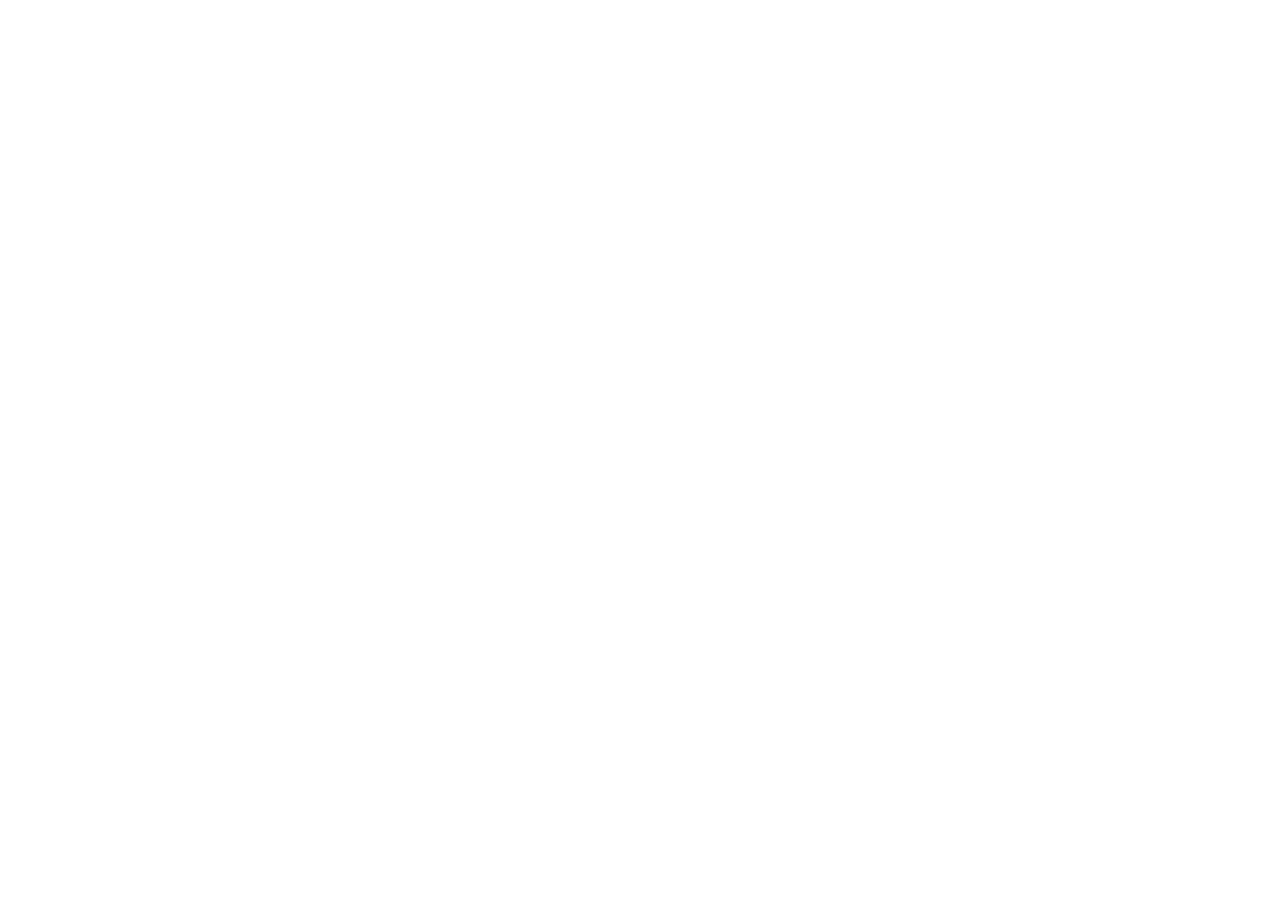
==== Wk2_mazur_michael/index.html @ 859a15ab "push" ====
<!DOCTYPE html>
<html>
<head lang="en">
    <meta charset="UTF-8">
    <meta name="viewport" content="width=device-width, initial-scale=1.0">
    <title>Hedgie World</title>
    <link href="css/bootstrap.min.css">
    <link href="css/style.css" type="text/css" rel="stylesheet">
</head>
<body>
<div id="wrapper">
    <div class="container">
        <header>
            <!-- Where the logo will  go -->
            <nav>

            </nav>
        </header>
    </div>
</div>
<!-- JavaScript Files -->
<script src="//code.jquery.com/jquery-1.11.3.min.js"></script>
<script src="js/bootstrap.min.js"></script>
</body>
</html>
---- Wk2_mazur_michael/css/style.css ----
/* Custom CSS Stylesheet for Hedgie World

Michael Mazur
Wk2 - Bootstrap Design
DWS2 - 07/2015
*/
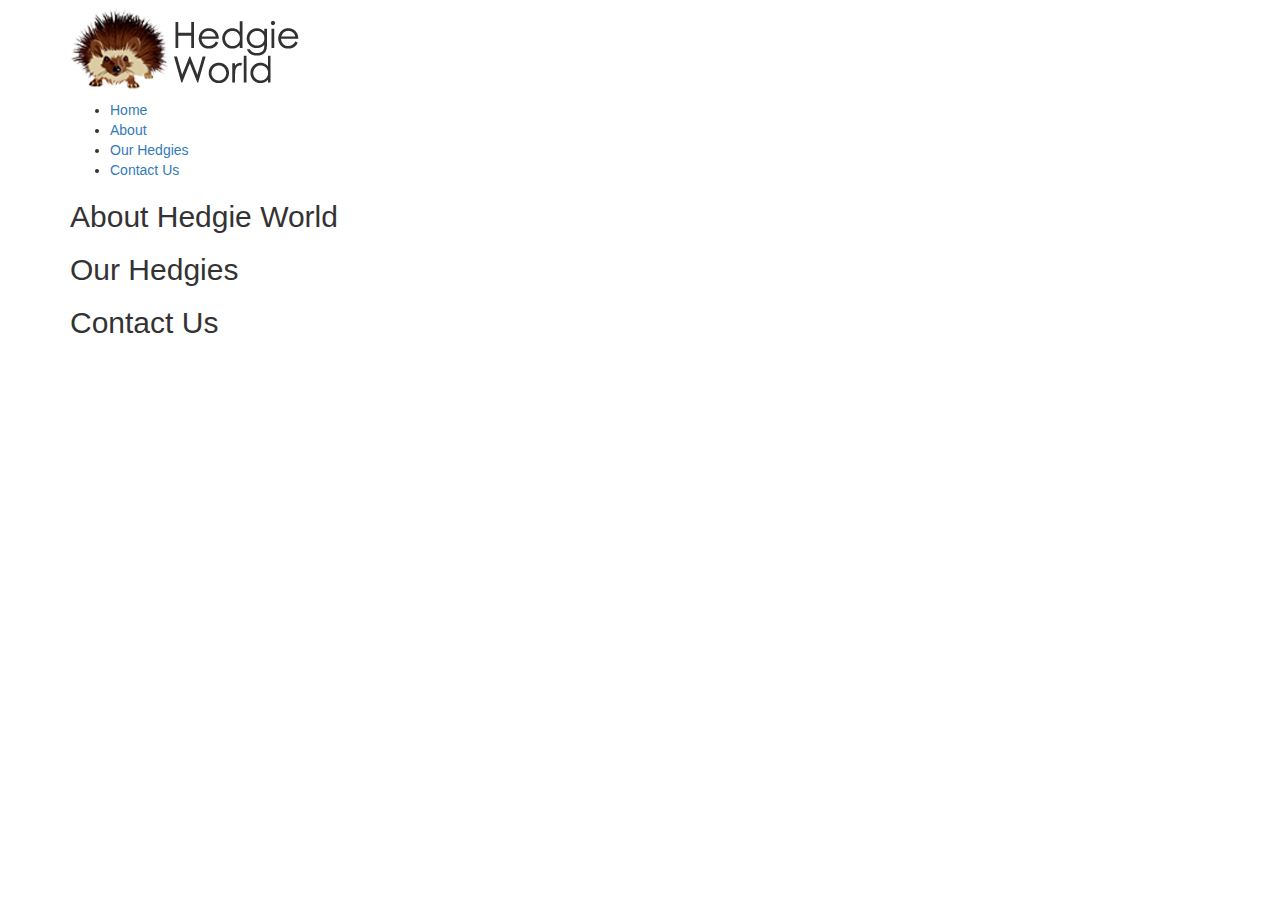
==== commit b5479233: "push" ====
--- a/Wk2_mazur_michael/index.html
+++ b/Wk2_mazur_michael/index.html
@@ -4,7 +4,7 @@
     <meta charset="UTF-8">
     <meta name="viewport" content="width=device-width, initial-scale=1.0">
     <title>Hedgie World</title>
-    <link href="css/bootstrap.min.css">
+    <link href="css/bootstrap.min.css" type="text/css" rel="stylesheet">
     <link href="css/style.css" type="text/css" rel="stylesheet">
 </head>
 <body>
@@ -12,10 +12,35 @@
     <div class="container">
         <header>
             <!-- Where the logo will  go -->
+            <div class="logo">
+                <a href="#">
+                    <img src="images/Hedgie-World-Logo.png">
+                </a>
+            </div>
             <nav>
-
+                <ul>
+                    <li><a href="#">Home</a></li>
+                    <li><a href="#about">About</a></li>
+                    <li><a href="#hedgies">Our Hedgies</a></li>
+                    <li><a href="#contact">Contact Us</a></li>
+                </ul>
             </nav>
         </header>
+        <div id="about">
+            <h2>About Hedgie World</h2>
+            <aside>
+
+            </aside>
+            <article>
+
+            </article>
+        </div>
+        <div id="hedgies">
+            <h2>Our Hedgies</h2>
+        </div>
+        <div id="contact">
+            <h2>Contact Us</h2>
+        </div>
     </div>
 </div>
 <!-- JavaScript Files -->
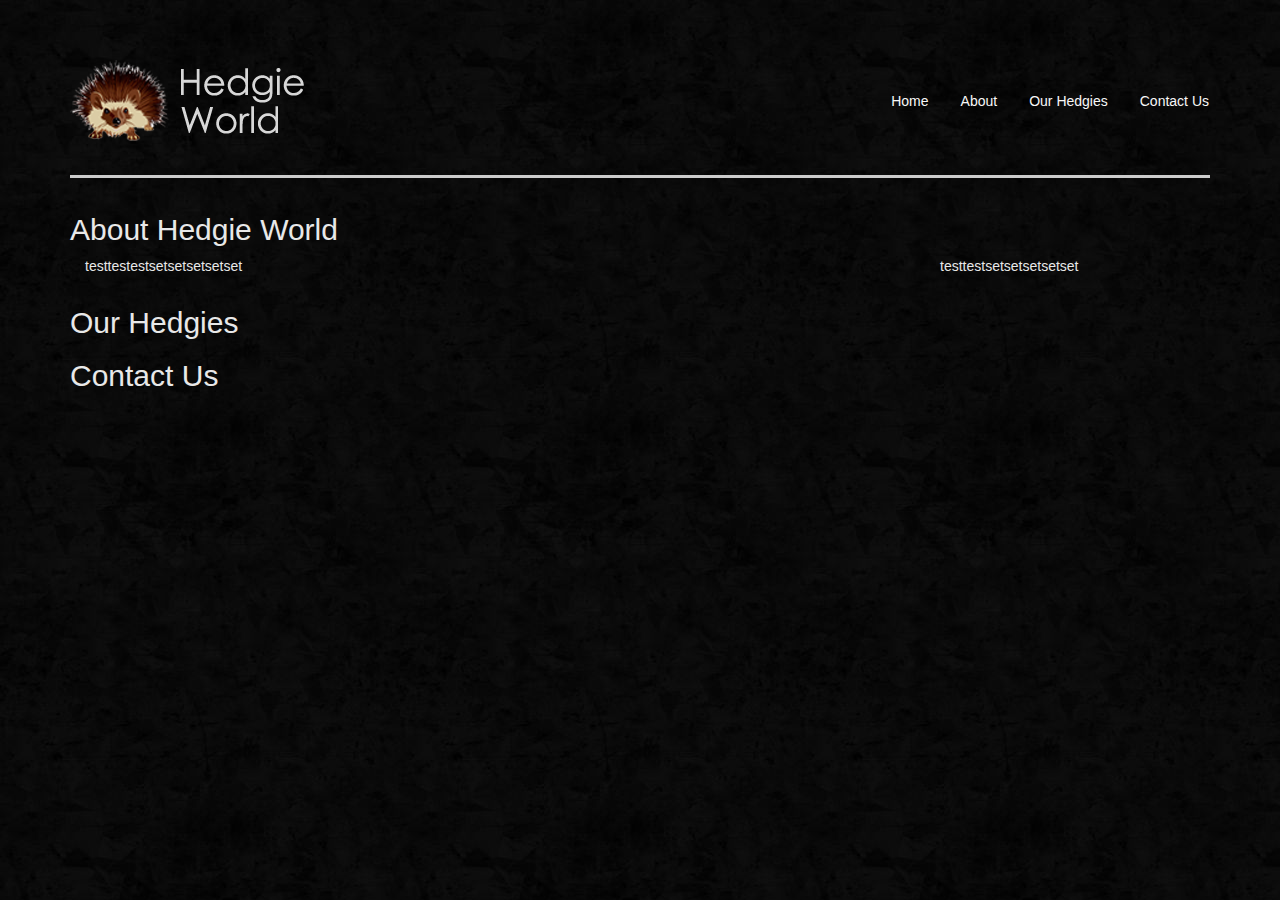
==== commit 5561d3f7: "push" ====
--- a/Wk2_mazur_michael/index.html
+++ b/Wk2_mazur_michael/index.html
@@ -10,15 +10,15 @@
 <body>
 <div id="wrapper">
     <div class="container">
-        <header>
+        <header class="clearfix">
             <!-- Where the logo will  go -->
             <div class="logo">
                 <a href="#">
-                    <img src="images/Hedgie-World-Logo.png">
+                    <img src="images/Hedgie-World-Logo-light.png">
                 </a>
             </div>
-            <nav>
-                <ul>
+            <nav class="navbar navbar-right menu">
+                <ul class="nav nav-pills">
                     <li><a href="#">Home</a></li>
                     <li><a href="#about">About</a></li>
                     <li><a href="#hedgies">Our Hedgies</a></li>
@@ -26,17 +26,23 @@
                 </ul>
             </nav>
         </header>
-        <div id="about">
+        <div id="about" class="clearfix">
             <h2>About Hedgie World</h2>
-            <aside>
-
+             <article class="col-md-8">
+                <p>testtestestsetsetsetsetset</p>
+            </article>
+            <aside class="col-md-3 col-md-offset-1">
+                <p>testtestsetsetsetsetset</p>
             </aside>
-            <article>
-
-            </article>
         </div>
         <div id="hedgies">
             <h2>Our Hedgies</h2>
+            <article>
+                <div class="col-md-3 col-xs-6"></div>
+                <div class="col-md-3 col-xs-6"></div>
+                <div class="col-md-3 col-xs-6"></div>
+                <div class="col-md-3 col-xs-6"></div>
+            </article>
         </div>
         <div id="contact">
             <h2>Contact Us</h2>
--- a/Wk2_mazur_michael/css/style.css
+++ b/Wk2_mazur_michael/css/style.css
@@ -5,3 +5,31 @@
 DWS2 - 07/2015
 */
 
+body {
+    background-image: url("../images/black_pattern_tile.jpg");
+    background-repeat: repeat;
+    color: #e8e8e8;
+}
+.container {
+    margin-top: 50px;
+}
+
+/*Header/Nav Section */
+header {
+    margin-bottom: 15px;
+    border-bottom: 3px solid #ccc;
+    padding-bottom: 25px;
+}
+.logo {
+    float: left;
+}
+nav.navbar.navbar-right.menu {
+    margin-top: 30px;
+}
+ul.nav.nav-pills li a {
+    color: #f8f8f8;
+}
+ul.nav.nav-pills li a:hover {
+    color: #5e5e5e;
+    background: #e8e8e8;
+}
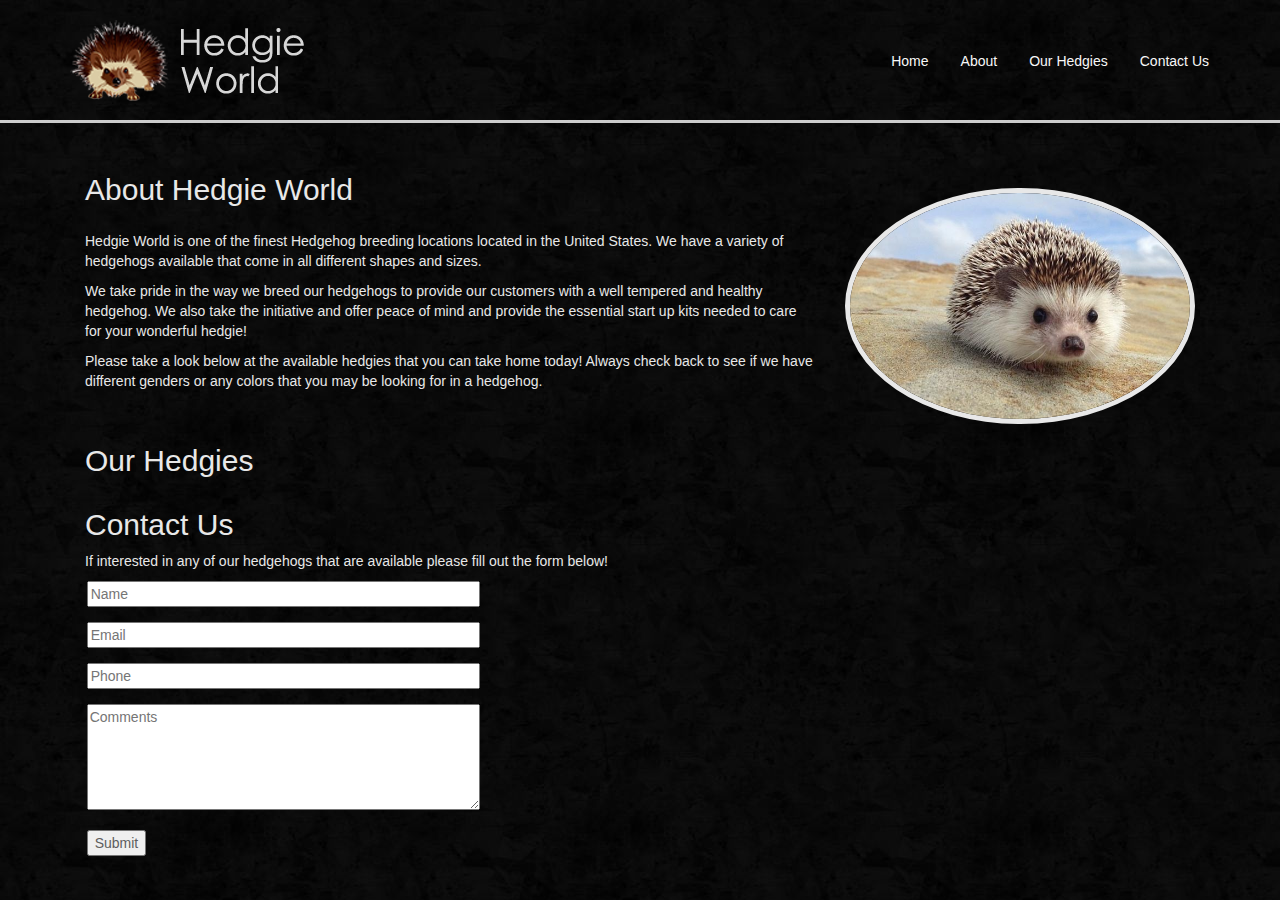
==== commit b50c66cf: "push" ====
--- a/Wk2_mazur_michael/index.html
+++ b/Wk2_mazur_michael/index.html
@@ -11,7 +11,6 @@
 <div id="wrapper">
     <div class="container">
         <header class="clearfix">
-            <!-- Where the logo will  go -->
             <div class="logo">
                 <a href="#">
                     <img src="images/Hedgie-World-Logo-light.png">
@@ -27,25 +26,50 @@
             </nav>
         </header>
         <div id="about" class="clearfix">
-            <h2>About Hedgie World</h2>
-             <article class="col-md-8">
-                <p>testtestestsetsetsetsetset</p>
-            </article>
-            <aside class="col-md-3 col-md-offset-1">
-                <p>testtestsetsetsetsetset</p>
+            <aside class="col-md-4 pull-right">
+                <img class="img-responsive" src="images/hedgehog.jpg"/>
             </aside>
+            <article class="col-md-8 pull-left">
+                <h2>About Hedgie World</h2>
+                <p style="margin-top: 25px;">Hedgie World is one of the finest Hedgehog breeding locations located in the United States.  We have a variety of hedgehogs available that come in all different shapes and sizes.</p>
+                <p>We take pride in the way we breed our hedgehogs to provide our customers with a well tempered and healthy hedgehog.  We also take the initiative and offer peace of mind and provide the essential start up kits needed to care for your wonderful hedgie!</p>
+                <p>Please take a look below at the available hedgies that you can take home today!  Always check back to see if we have different genders or any colors that you may be looking for in a hedgehog.</p>
+             </article>
+
         </div>
         <div id="hedgies">
-            <h2>Our Hedgies</h2>
-            <article>
+            <article class="col-md-12">
+                <h2>Our Hedgies</h2>
                 <div class="col-md-3 col-xs-6"></div>
                 <div class="col-md-3 col-xs-6"></div>
                 <div class="col-md-3 col-xs-6"></div>
                 <div class="col-md-3 col-xs-6"></div>
             </article>
         </div>
-        <div id="contact">
+        <div id="contact" class="col-md-12">
             <h2>Contact Us</h2>
+            <p>If interested in any of our hedgehogs that are available please fill out the form below!</p>
+            <form id="contact-form" class="form-horizontal">
+                <div class="form-group">
+                    <label for="name" class="sr-only">Name</label>
+                    <input type="text" id="name" placeholder="Name">
+                </div>
+                <div class="form-group">
+                    <label for="email" class="sr-only">Email</label>
+                    <input type="email" id="email" placeholder="Email">
+                </div>
+                <div class="form-group">
+                    <label for="phone" class="sr-only">Phone</label>
+                    <input type="tel" id="phone" placeholder="Phone">
+                </div>
+                <div class="form-group">
+                    <label for="comments" class="sr-only">Comments</label>
+                    <textarea id="comments" placeholder="Comments" rows="5"></textarea>
+                </div>
+                <div class="form-group">
+                    <input type="submit" name="submit" value="Submit">
+                </div>
+            </form>
         </div>
     </div>
 </div>
--- a/Wk2_mazur_michael/css/style.css
+++ b/Wk2_mazur_michael/css/style.css
@@ -11,17 +11,24 @@
     color: #e8e8e8;
 }
 .container {
-    margin-top: 50px;
+    margin-top: 10px;
 }
 
 /*Header/Nav Section */
 header {
     margin-bottom: 15px;
     border-bottom: 3px solid #ccc;
-    padding-bottom: 25px;
+    padding-bottom: 10px;
+    margin-left: -100%;
+    margin-right: -100%;
+    padding-left: 100%;
+    padding-right: 100%;
 }
 .logo {
     float: left;
+}
+.logo img:hover {
+    opacity: .9;
 }
 nav.navbar.navbar-right.menu {
     margin-top: 30px;
@@ -33,3 +40,32 @@
     color: #5e5e5e;
     background: #e8e8e8;
 }
+
+
+/* Body Sections CSS*/
+
+/*About Section */
+#about {
+    margin-top: 50px;
+}
+#about h2:first-child {
+    margin-top: 0;
+}
+#about aside img {
+    border-radius: 100%;
+    border: 5px solid;
+    margin-top: 15px;
+}
+
+/* Contact Form CSS*/
+form#contact-form {
+    margin-left: 1.5%;
+}
+input[type="text"], input[type="email"], input[type="tel"], textarea {
+    width: 35%;
+    color: #5e5e5e!important;
+}
+input[type="submit"] {
+    color: #5e5e5e;
+}
+/* Media Queries */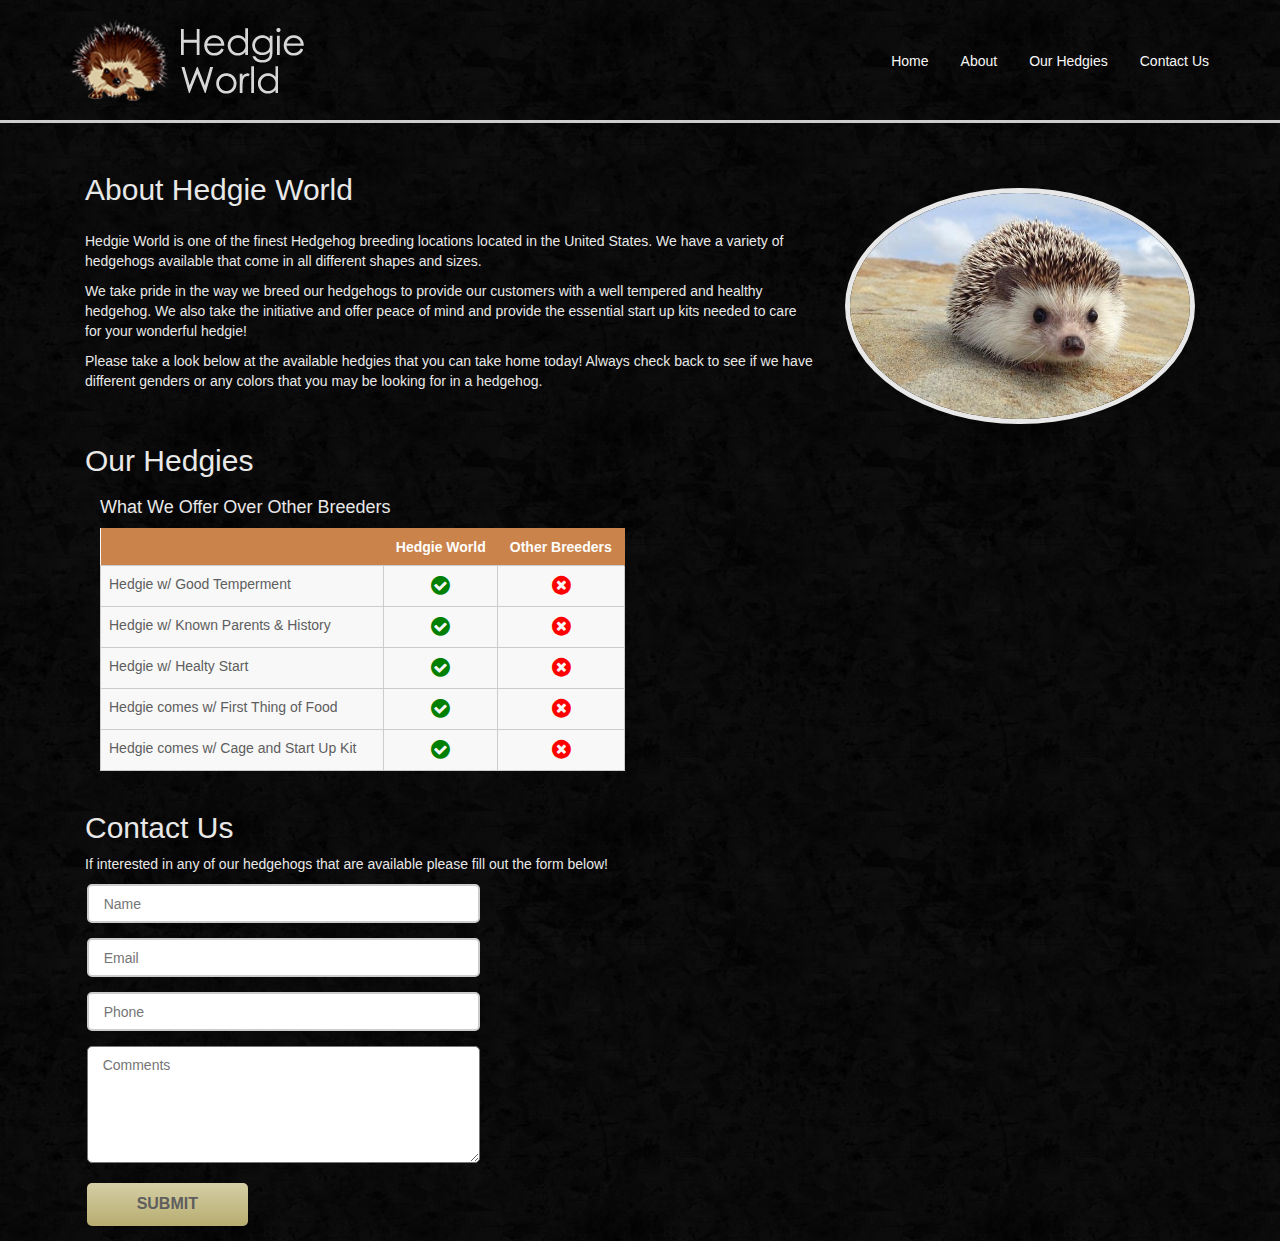
==== commit cab803aa: "push" ====
--- a/Wk2_mazur_michael/index.html
+++ b/Wk2_mazur_michael/index.html
@@ -4,6 +4,7 @@
     <meta charset="UTF-8">
     <meta name="viewport" content="width=device-width, initial-scale=1.0">
     <title>Hedgie World</title>
+    <link rel="stylesheet" href="//maxcdn.bootstrapcdn.com/font-awesome/4.3.0/css/font-awesome.min.css">
     <link href="css/bootstrap.min.css" type="text/css" rel="stylesheet">
     <link href="css/style.css" type="text/css" rel="stylesheet">
 </head>
@@ -43,7 +44,43 @@
                 <div class="col-md-3 col-xs-6"></div>
                 <div class="col-md-3 col-xs-6"></div>
                 <div class="col-md-3 col-xs-6"></div>
-                <div class="col-md-3 col-xs-6"></div>
+
+
+                <div class="col-md-6 col-xs-12">
+                    <h4>What We Offer Over Other Breeders</h4>
+                    <table class="table table-responsive">
+                        <tr>
+                            <th></th>
+                            <th>Hedgie World</th>
+                            <th>Other Breeders</th>
+                        </tr>
+                        <tr>
+                            <td>Hedgie w/ Good Temperment</td>
+                            <td><i class="fa fa-check-circle" style="color: green;"></i></td>
+                            <td><i class="fa fa-times-circle" style="color: red;"</td>
+                        </tr>
+                        <tr>
+                            <td>Hedgie w/ Known Parents & History</td>
+                            <td><i class="fa fa-check-circle" style="color: green;"></i></td>
+                            <td><i class="fa fa-times-circle" style="color: red;"</td>
+                        </tr>
+                        <tr>
+                            <td>Hedgie w/ Healty Start</td>
+                            <td><i class="fa fa-check-circle" style="color: green;"></i></td>
+                            <td><i class="fa fa-times-circle" style="color: red;"</td>
+                        </tr>
+                        <tr>
+                            <td>Hedgie comes w/ First Thing of Food</td>
+                            <td><i class="fa fa-check-circle" style="color: green;"></i></td>
+                            <td><i class="fa fa-times-circle" style="color: red;"</td>
+                        </tr>
+                        <tr>
+                            <td>Hedgie comes w/ Cage and Start Up Kit</td>
+                            <td><i class="fa fa-check-circle" style="color: green;"></i></td>
+                            <td><i class="fa fa-times-circle" style="color: red;"</td>
+                        </tr>
+                    </table>
+                </div>
             </article>
         </div>
         <div id="contact" class="col-md-12">
--- a/Wk2_mazur_michael/css/style.css
+++ b/Wk2_mazur_michael/css/style.css
@@ -57,6 +57,29 @@
     margin-top: 15px;
 }
 
+/* Our Hedgies Section*/
+
+#hedgies table {
+    background: #f8f8f8;
+    color: #5e5e5e;
+}
+#hedgies table td{
+    border: 1px solid #ccc;
+}
+#hedgies table th {
+    background: #CA834A;
+    color: #fff;
+    border-top: 1px solid #ca834a;
+}
+#hedgies table th:last-child {
+    border-right: 1px solid #ca834a;
+}
+#hedgies table td:nth-child(2), #hedgies table td:last-child, #hedgies table th:nth-child(2), #hedgies table th:last-child {
+    text-align: center;
+}
+#hedgies table td i {
+    font-size: 22px;
+}
 /* Contact Form CSS*/
 form#contact-form {
     margin-left: 1.5%;
@@ -65,7 +88,76 @@
     width: 35%;
     color: #5e5e5e!important;
 }
+input[type="text"], input[type="email"], input[type="tel"] {
+    padding: 7.5px 15px;
+    border-radius: 5px;
+    /* border: none; */
+    border: 2px solid #ccc;
+}
+textarea {
+    padding: 7.5px 15px;
+    border-radius: 5px;
+}
 input[type="submit"] {
     color: #5e5e5e;
+    font-size: 16px;
+    font-weight: bold;
+    text-transform: uppercase;
+    padding: 10px 50px;
+    border: none;
+    border-radius: 5px;
+    /* Permalink - use to edit and share this gradient: http://colorzilla.com/gradient-editor/#d5cea6+0,c9c190+40,b7ad70+100;Brown+3D */
+    background: #d5cea6; /* Old browsers */
+    background: -moz-linear-gradient(top,  #d5cea6 0%, #c9c190 40%, #b7ad70 100%); /* FF3.6+ */
+    background: -webkit-gradient(linear, left top, left bottom, color-stop(0%,#d5cea6), color-stop(40%,#c9c190), color-stop(100%,#b7ad70)); /* Chrome,Safari4+ */
+    background: -webkit-linear-gradient(top,  #d5cea6 0%,#c9c190 40%,#b7ad70 100%); /* Chrome10+,Safari5.1+ */
+    background: -o-linear-gradient(top,  #d5cea6 0%,#c9c190 40%,#b7ad70 100%); /* Opera 11.10+ */
+    background: -ms-linear-gradient(top,  #d5cea6 0%,#c9c190 40%,#b7ad70 100%); /* IE10+ */
+    background: linear-gradient(to bottom,  #d5cea6 0%,#c9c190 40%,#b7ad70 100%); /* W3C */
+    filter: progid:DXImageTransform.Microsoft.gradient( startColorstr='#d5cea6', endColorstr='#b7ad70',GradientType=0 ); /* IE6-9 */
 }
-/* Media Queries */+input[type="submit"]:hover {
+    /* Permalink - use to edit and share this gradient: http://colorzilla.com/gradient-editor/#d3c578+0,c6b865+40,b5a655+100 */
+    background: #d3c578; /* Old browsers */
+    background: -moz-linear-gradient(top,  #d3c578 0%, #c6b865 40%, #b5a655 100%); /* FF3.6+ */
+    background: -webkit-gradient(linear, left top, left bottom, color-stop(0%,#d3c578), color-stop(40%,#c6b865), color-stop(100%,#b5a655)); /* Chrome,Safari4+ */
+    background: -webkit-linear-gradient(top,  #d3c578 0%,#c6b865 40%,#b5a655 100%); /* Chrome10+,Safari5.1+ */
+    background: -o-linear-gradient(top,  #d3c578 0%,#c6b865 40%,#b5a655 100%); /* Opera 11.10+ */
+    background: -ms-linear-gradient(top,  #d3c578 0%,#c6b865 40%,#b5a655 100%); /* IE10+ */
+    background: linear-gradient(to bottom,  #d3c578 0%,#c6b865 40%,#b5a655 100%); /* W3C */
+    filter: progid:DXImageTransform.Microsoft.gradient( startColorstr='#d3c578', endColorstr='#b5a655',GradientType=0 ); /* IE6-9 */
+}
+/* Media Queries */
+@media (max-width: 992px) {
+    #about aside img {
+        max-width: 60%;
+        border-radius: 100%;
+        border: 5px solid;
+        margin: 0 auto 25px;
+    }
+    input[type="text"], input[type="email"], input[type="tel"], textarea {
+        width: 100%;
+    }
+    input[type="submit"] {
+        width: 100%;
+    }
+}
+@media (max-width: 649px) {
+    .logo {
+        float: none;
+        text-align: center;
+    }
+    nav.navbar.navbar-right.menu {
+        width: 100%;
+        float: none!important;
+        margin: 0 auto;
+    }
+    .nav {
+        padding-left: 15%;
+    }
+}
+@media (max-width: 462px) {
+    .nav {
+        padding-left: 0%;
+    }
+}
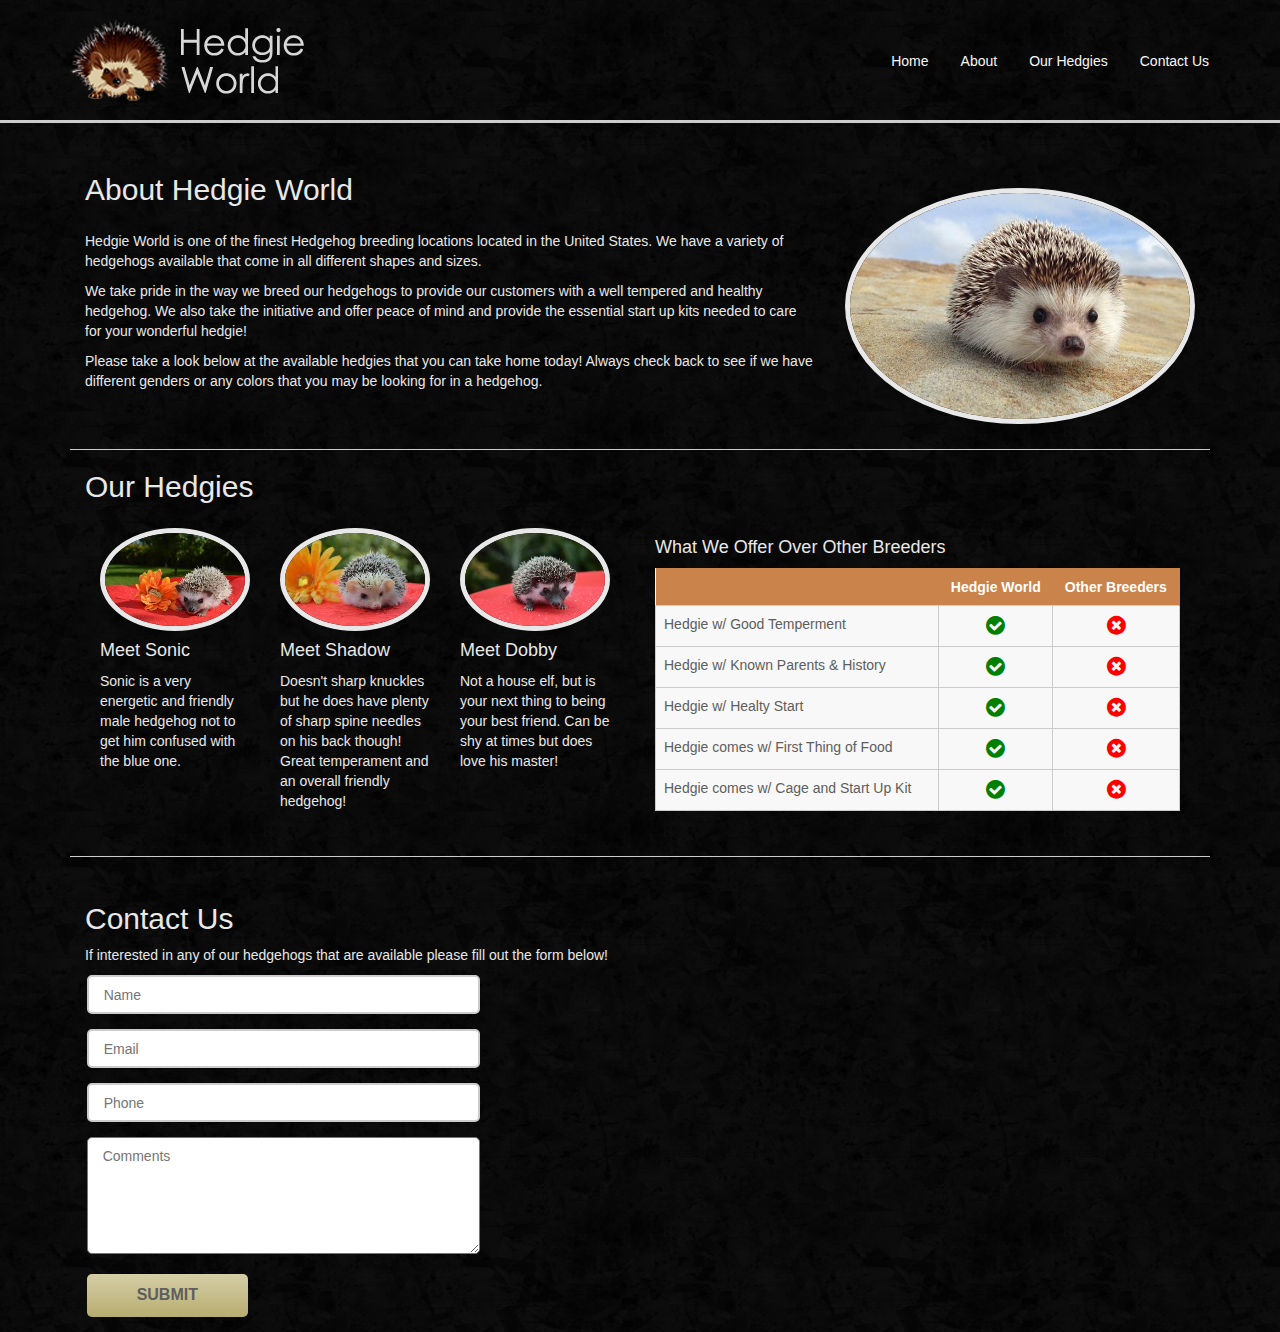
==== commit b881eaa9: "push" ====
--- a/Wk2_mazur_michael/index.html
+++ b/Wk2_mazur_michael/index.html
@@ -38,13 +38,26 @@
              </article>
 
         </div>
-        <div id="hedgies">
+        <div id="hedgies" class="clearfix">
             <article class="col-md-12">
                 <h2>Our Hedgies</h2>
-                <div class="col-md-3 col-xs-6"></div>
-                <div class="col-md-3 col-xs-6"></div>
-                <div class="col-md-3 col-xs-6"></div>
-
+                <div class="hedgies col-md-6 col-xs-12">
+                    <div class="col-md-4 col-xs-12">
+                        <img class="img-responsive" src="images/hedgie1.jpg"/>
+                        <h4>Meet Sonic</h4>
+                        <p>Sonic is a very energetic and friendly male hedgehog not to get him confused with the blue one.</p>
+                    </div>
+                    <div class="col-md-4 col-xs-12">
+                        <img class="img-responsive" src="images/hedgie2.jpg"/>
+                        <h4>Meet Shadow</h4>
+                        <p>Doesn't sharp knuckles but he does have plenty of sharp spine needles on his back though!  Great temperament and an overall friendly hedgehog!</p>
+                    </div>
+                    <div class="col-md-4 col-xs-12">
+                        <img class="img-responsive" src="images/hedgie3.jpg"/>
+                        <h4>Meet Dobby</h4>
+                        <p>Not a house elf, but is your next thing to being your best friend. Can be shy at times but does love his master!</p>
+                    </div>
+                </div>
 
                 <div class="col-md-6 col-xs-12">
                     <h4>What We Offer Over Other Breeders</h4>
@@ -57,27 +70,27 @@
                         <tr>
                             <td>Hedgie w/ Good Temperment</td>
                             <td><i class="fa fa-check-circle" style="color: green;"></i></td>
-                            <td><i class="fa fa-times-circle" style="color: red;"</td>
+                            <td><i class="fa fa-times-circle" style="color: red;"></i></td>
                         </tr>
                         <tr>
                             <td>Hedgie w/ Known Parents & History</td>
                             <td><i class="fa fa-check-circle" style="color: green;"></i></td>
-                            <td><i class="fa fa-times-circle" style="color: red;"</td>
+                            <td><i class="fa fa-times-circle" style="color: red;"></i></td>
                         </tr>
                         <tr>
                             <td>Hedgie w/ Healty Start</td>
                             <td><i class="fa fa-check-circle" style="color: green;"></i></td>
-                            <td><i class="fa fa-times-circle" style="color: red;"</td>
+                            <td><i class="fa fa-times-circle" style="color: red;"></i></td>
                         </tr>
                         <tr>
                             <td>Hedgie comes w/ First Thing of Food</td>
                             <td><i class="fa fa-check-circle" style="color: green;"></i></td>
-                            <td><i class="fa fa-times-circle" style="color: red;"</td>
+                            <td><i class="fa fa-times-circle" style="color: red;"></i></td>
                         </tr>
                         <tr>
                             <td>Hedgie comes w/ Cage and Start Up Kit</td>
                             <td><i class="fa fa-check-circle" style="color: green;"></i></td>
-                            <td><i class="fa fa-times-circle" style="color: red;"</td>
+                            <td><i class="fa fa-times-circle" style="color: red;"></i></td>
                         </tr>
                     </table>
                 </div>
--- a/Wk2_mazur_michael/css/style.css
+++ b/Wk2_mazur_michael/css/style.css
@@ -47,6 +47,8 @@
 /*About Section */
 #about {
     margin-top: 50px;
+    padding-bottom: 25px;
+    border-bottom: 1px solid #ccc;
 }
 #about h2:first-child {
     margin-top: 0;
@@ -58,7 +60,11 @@
 }
 
 /* Our Hedgies Section*/
-
+#hedgies {
+    padding-bottom: 25px;
+    margin-bottom: 25px;
+    border-bottom: 1px solid #ccc;
+}
 #hedgies table {
     background: #f8f8f8;
     color: #5e5e5e;
@@ -80,6 +86,18 @@
 #hedgies table td i {
     font-size: 22px;
 }
+#hedgies img {
+    border-radius: 100%;
+    border: 5px solid;
+    margin: 0 auto;
+}
+#hedgies h2 {
+    margin-bottom: 25px;
+}
+.hedgies {
+    padding-left: 0;
+}
+
 /* Contact Form CSS*/
 form#contact-form {
     margin-left: 1.5%;
@@ -141,6 +159,12 @@
     input[type="submit"] {
         width: 100%;
     }
+    #hedgies {
+        text-align: center;
+    }
+    .hedgies div {
+        margin-bottom: 25px;
+    }
 }
 @media (max-width: 649px) {
     .logo {
